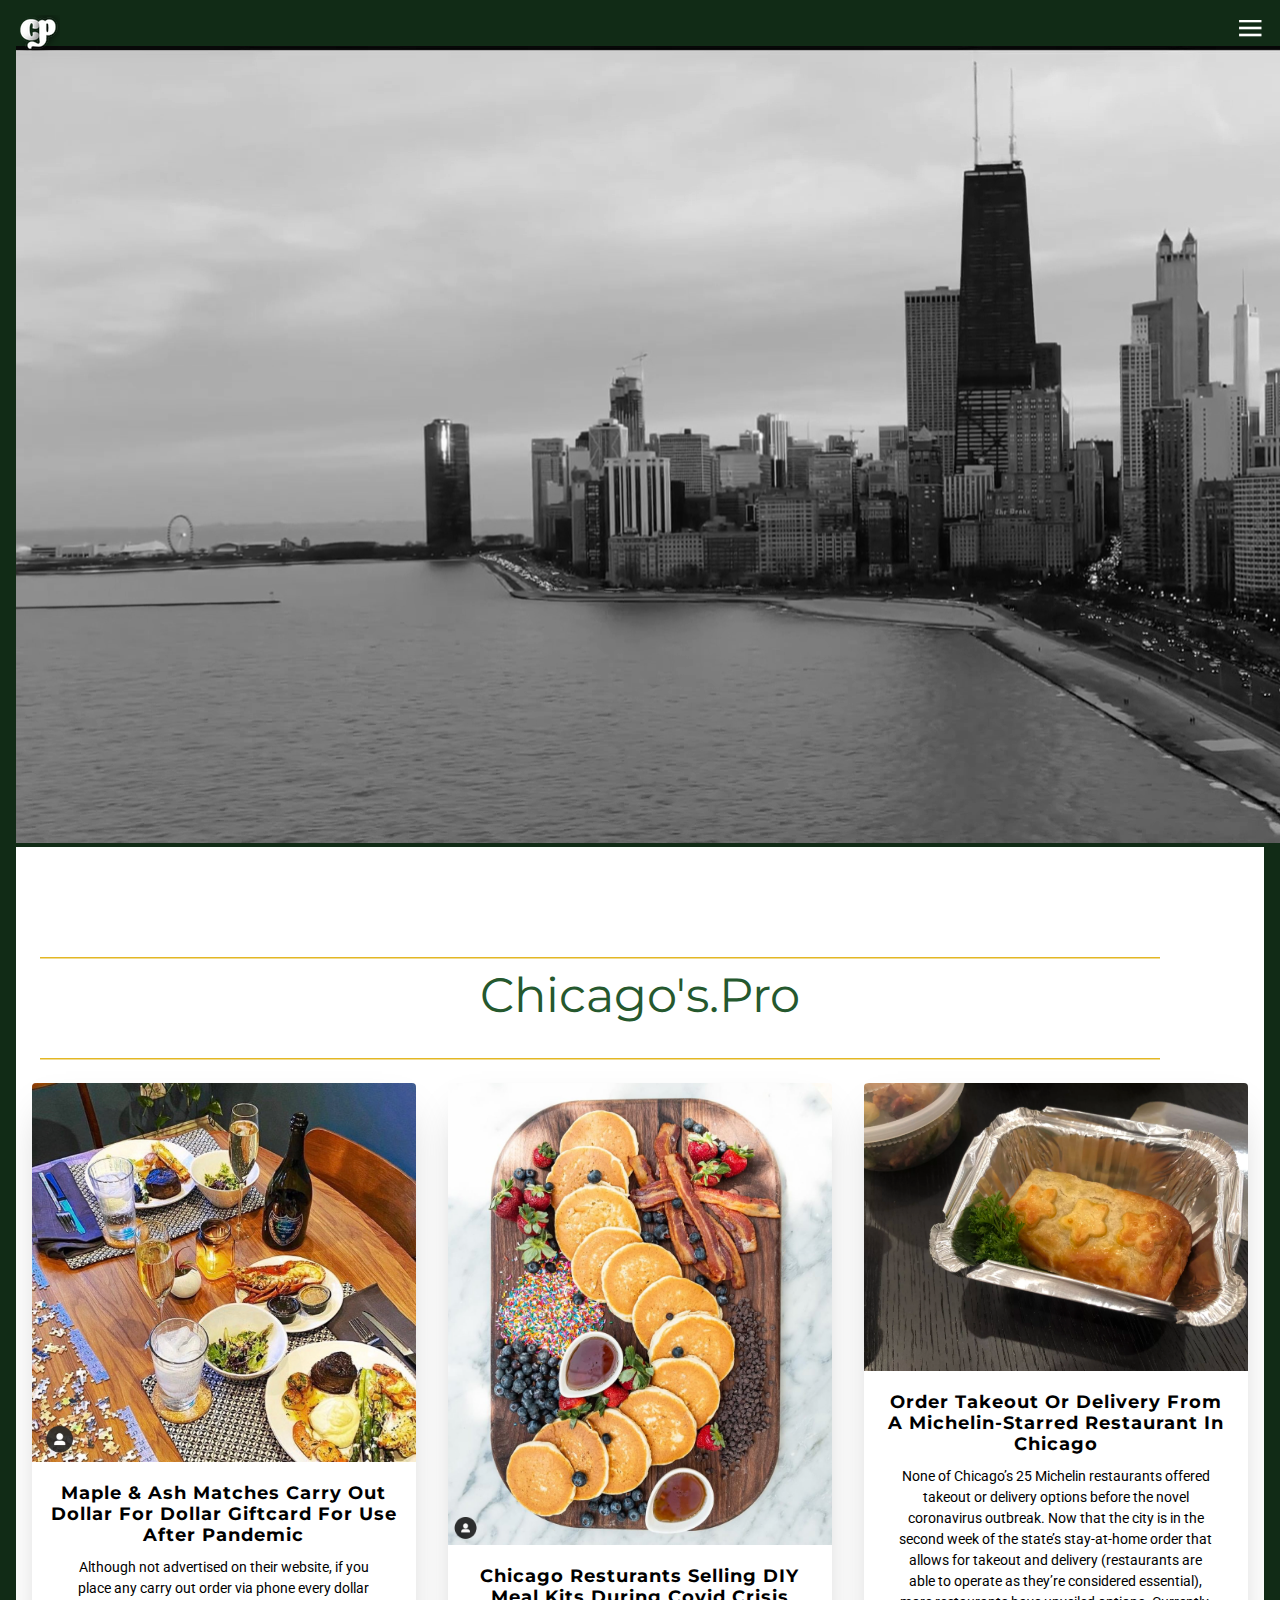
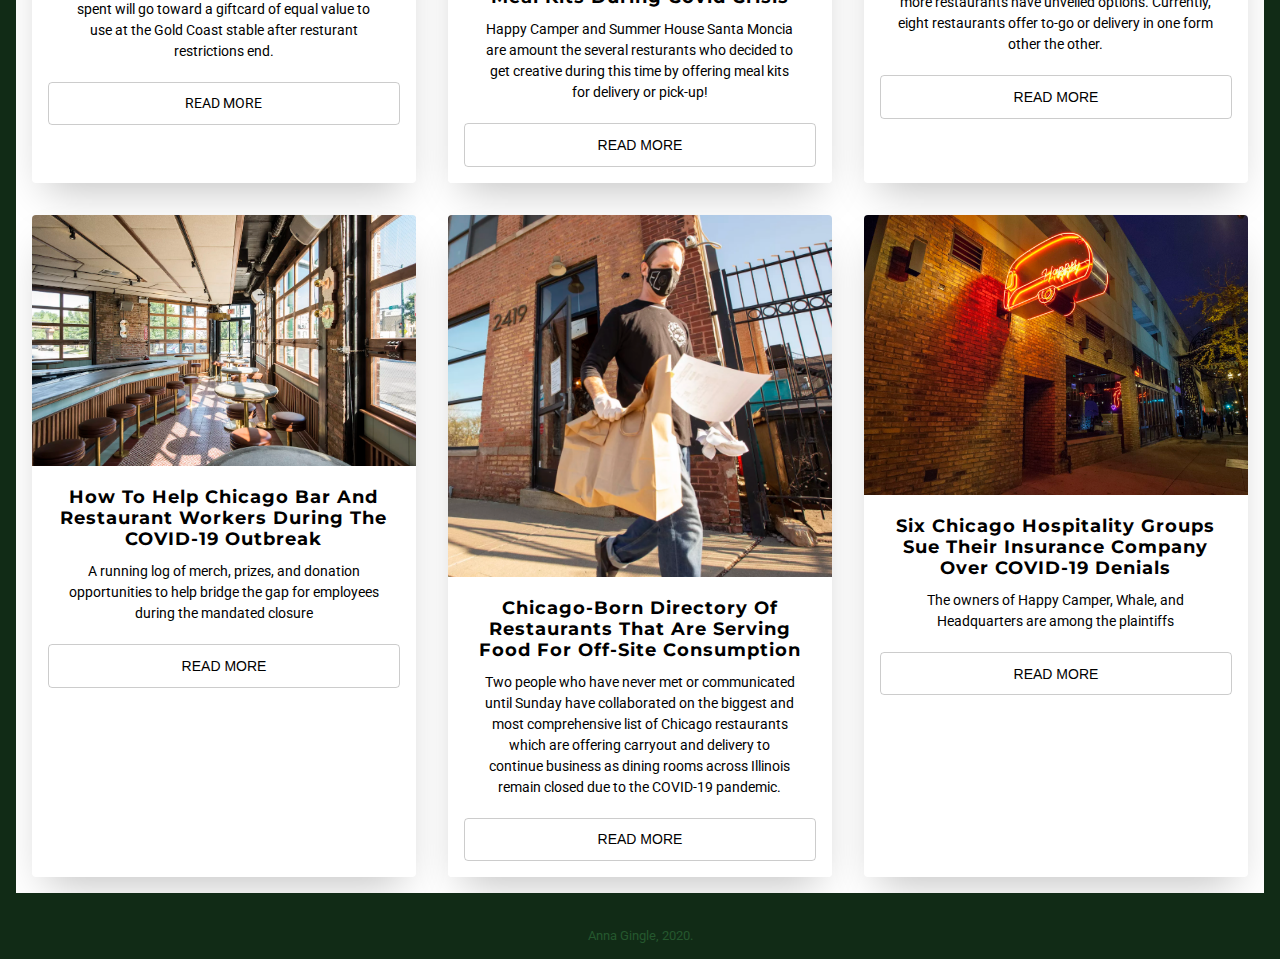
==== index.html @ 74ccf44b "Initial commit" ====
<!DOCTYPE html>
<html lang="en">
<!--
  TO DO:
  -Add pictures/titles/captions
-resize video
-finish sketches
-
-->

<head>
  <meta charset="UTF-8">
  <title>Chicago's.Pro</title>
  <link rel="stylesheet" href="./style.css">
  <link rel="stylesheet" href="animate.min.css">
  <link href="https://fonts.googleapis.com/css?family=Montserrat|Montserrat+Subrayada|Passion+One&display=swap"
    rel="stylesheet">
  <link rel="stylesheet" href="https://fonts.googleapis.com/icon?family=Material+Icons">
  <link href="https://fonts.googleapis.com/css?family=Roboto:400,700,900&display=swap" rel="stylesheet">
  <script src="js/responsive-nav.js"></script>
</head>

<body>
  <header>
    <a href="#home" class="logo" data-scroll><img src="images/cp.png"> </a>
    <nav class="nav-collapse">
      <ul>
        <li class="menu-item"><a href="#home" data-scroll>Home</a></li>
        <li class="menu-item"><a href="about.html" data-scroll>About</a></li>
        <li class="menu-item"><a href="eat.html" data-scroll>Eat</a></li>
        <li class="menu-item"><a href="somethingNew.html" data-scroll>Try Something New</a></li>
      </ul>
    </nav>
  </header>

  <div class="landing-container">

    <video id="videoBG" poster="poster.JPG" autoplay muted loop>
      <source src="images/IMG_2054.mov" type="video/mp4">
  </div>

  <main>





    <div class="intro">

      <svg version="1.1" id="line_2" xmlns="http://www.w3.org/2000/svg" xmlns:xlink="http://www.w3.org/1999/xlink"
        x="0px" y="0px" width="1200px" height="5px" xml:space="preserve">
        <path class="path2" fill="rgba(224, 175, 11, 0.897)" stroke-width="3" stroke="rgba(224, 175, 11, 0.897)"
          d="M0 0 l1120 0" />
      </svg>


      <h1>Chicago's.Pro</h1>

      <svg version="1.1" id="line_2" xmlns="http://www.w3.org/2000/svg" xmlns:xlink="http://www.w3.org/1999/xlink"
        x="0px" y="0px" width="1200px" height="5px" xml:space="preserve">
        <path class="path2" fill="rgba(224, 175, 11, 0.897)" stroke-width="3" stroke="rgba(224, 175, 11, 0.897)"
          d="M0 0 l1120 0" />
      </svg>
    </div>

    <div class="fadeIn delay-2s">

      <ul class="cards">
        <li class="cards_item">
          <div class="card">
            <div class="card_img_mask">
              <div class="card_image"><img src="images/mapleAsh.jpg"></div>
            </div>


            <div class="card_content">
              <h2 class="card_title">Maple & Ash Matches Carry Out Dollar for Dollar Giftcard for Use After Pandemic
              </h2>
              <p class="card_text">Although not advertised on their website, if you place any carry out order via
                phone
                every dollar spent will go toward a giftcard of equal value to use at the Gold Coast stable after
                resturant restrictions
                end.
              </p>
              <buttonew class="btn card_btn">Read More</button>
            </div>

          </div>
        </li>
        <li class="cards_item">
          <div class="card">
            <div class="card_img_mask">
              <div class="card_image"><img src="images/summerHouse.png"></div>
            </div>
            <div class=" card_content">
              <h2 class="card_title">Chicago Resturants Selling DIY Meal Kits during Covid Crisis</h2>
              <p class="card_text">
                Happy Camper and Summer House Santa Moncia are amount the several resturants who decided to get creative
                during this time by offering meal kits for delivery or pick-up!
              </p>
              <button class="btn card_btn">Read More</button>
            </div>
          </div>
        </li>
        <li class="cards_item">
          <div class="card">
            <div class="card_img_mask">
              <div class="card_image"><img src="images/aliena.png"></div>
            </div>
            <div class="card_content">
              <h2 class="card_title">Order Takeout or Delivery from a Michelin-Starred Restaurant in Chicago</h2>
              <p class="card_text"> None of Chicago’s 25 Michelin restaurants offered takeout or delivery options before
                the novel coronavirus outbreak. Now that the city is in the second week of the state’s stay-at-home
                order that allows for takeout and delivery (restaurants are able to operate as they’re considered
                essential), more restaurants have unveiled options. Currently, eight restaurants offer to-go or delivery
                in one form other the other.</p>
              <button class="btn card_btn">Read More</button>
            </div>
          </div>
        </li>
        <li class="cards_item">
          <div class="card">
            <div class="card_img_mask">
              <div class="card_image"><img src="images/help.png"></div>
            </div>
            <div class="card_content">
              <h2 class="card_title">How to Help Chicago Bar and Restaurant Workers During the COVID-19 Outbreak</h2>
              <p class="card_text"> A running log of merch, prizes, and donation opportunities to help bridge the gap
                for employees during the mandated closure</p>
              <button class="btn card_btn">Read More</button>
            </div>
          </div>
        </li>
        <li class="cards_item">
          <div class="card">
            <div class="card_img_mask">
              <div class="card_image"><img src="images/carryOut.png"></div>
            </div>
            <div class="card_content">
              <h2 class="card_title">Chicago-Born Directory of Restaurants That Are Serving Food for Off-site
                Consumption</h2>
              <p class="card_text">Two people who have never met or communicated until Sunday have collaborated on the
                biggest and most comprehensive list of Chicago restaurants which are offering carryout and delivery to
                continue business as dining rooms across Illinois remain closed due to the COVID-19 pandemic.</p>
              <button class="btn card_btn">Read More</button>
            </div>
          </div>
        </li>
        <li class="cards_item">
          <div class="card">
            <div class="card_img_mask">
              <div class="card_image"><img src="images/insurance.png"></div>
            </div>
            <div class="card_content">
              <h2 class="card_title">Six Chicago Hospitality Groups Sue Their Insurance Company Over COVID-19 Denials
              </h2>
              <p class="card_text">The owners of Happy Camper, Whale, and Headquarters are among the plaintiffs</p>
              <button class="btn card_btn">Read More</button>
            </div>
          </div>
        </li>
      </ul>
    </div>

  </main>


  <h3 class="made_by">Anna Gingle, 2020.</h3>
  <!-- partial -->
  <script src="js/fastclick.js"></script>
  <script src="js/scroll.js"></script>
  <script src="js/fixed-responsive-nav.js"></script>
  <script src="js/script.js"></script>
</body>

</html>
---- style.css ----
body,
div,
h1,
h2,
h3,
h4,
h5,
h6,
p,
blockquote,
pre,
dl,
dt,
dd,
ol,
ul,
li,
hr,
fieldset,
form,
label,
legend,
th,
td,
article,
aside,
figure,
footer,
header,
hgroup,
menu,
nav,
section,
summary,
hgroup {
  margin: 0;
  padding: 0;
  border: 0;
}

* {
  margin: 0;
  padding: 0;
  box-sizing: border-box;
}

body {
  -webkit-text-size-adjust: 100%;
  -ms-text-size-adjust: 100%;
  text-size-adjust: 100%;
  background: rgb(17, 43, 22);
  font-family: 'Roboto', sans-serif;
  color: rgb(37, 88, 46);
  font-style: normal;
  font-weight: 400;
  letter-spacing: 0;
  padding: 1rem;
  text-align: center;
}

main {

  background-color: rgb(255, 255, 255);
  padding-top: 100px;
  width: 100%;
  height: auto;
  overflow: hidden;
}



menu-item {}

img {
  width: 100%;
  height: auto;
  object-fit: cover;
}

a:active,
a:hover {
  outline: 0;
}



@-ms-viewport {
  width: device-width;
}

@-o-viewport {
  width: device-width;
}

@viewport {
  width: device-width;
}


/* ------------------------------------------
  RESPONSIVE NAV STYLES
--------------------------------------------- */

.nav-collapse ul {
  margin: 0;
  padding: 0;
  width: 100%;
  display: block;
  list-style: none;
}

.nav-collapse li {
  width: 100%;
  display: block;
}

.js .nav-collapse {
  clip: rect(0 0 0 0);
  max-height: 0;
  position: absolute;
  display: block;
  overflow: hidden;
  zoom: 1;
}



.nav-collapse.opened {
  max-height: 9999px;
}

.disable-pointer-events {
  pointer-events: none !important;
}

.nav-toggle {
  -webkit-tap-highlight-color: rgba(190, 184, 184, 0.685);
  -webkit-touch-callout: none;
  -webkit-user-select: none;
  -moz-user-select: none;
  -ms-user-select: none;
  -o-user-select: none;
  user-select: none;
}

@media screen and (min-width: 40em) {
  .js .nav-collapse {
    position: relative;
  }

  .js .nav-collapse.closed {
    max-height: #00000054;
  }


  .menu-item {
    padding: 0px;


  }


}



/* ------------------------------------------
  DEMO STYLES
--------------------------------------------- */


p {
  width: 90%;
  margin: 0 auto;
}

/* ------------------------------------------
  FIXED HEADER
--------------------------------------------- */

header {
  /*changes the left side of nav's color*/

  background: rgb(17, 43, 22);
  position: fixed;
  z-index: 100;
  width: 100%;
  left: 0;
  top: 0;

}




.logo {
  -webkit-tap-highlight-color: rgba(0, 0, 0, 0);
  text-decoration: none;
  font-weight: bold;
  line-height: 55px;
  padding: 0 20px;
  color: #fff;
  float: left;

}



/* ------------------------------------------
  MASK
--------------------------------------------- */

.mask {
  -webkit-transition: opacity 300ms;
  -moz-transition: opacity 300ms;
  transition: opacity 300ms;
  background: rgb(17, 43, 22);

  visibility: hidden;
  position: fixed;
  opacity: 0;
  z-index: 2;
  bottom: 0;
  right: 0;
  left: 0;
  top: 0;
}

.android .mask {
  -webkit-transition: none;
  transition: none;
}

.js-nav-active .mask {
  visibility: visible;
  opacity: 1;

}

.logo {
  margin-top: 15px;
}

@media screen and (min-width: 40em) {
  .mask {
    display: none !important;
    opacity: 0 !important;
  }




}


/* ------------------------------------------
  NAVIGATION STYLES
--------------------------------------------- */

.fixed {
  position: fixed;
  width: 100%;
  left: 0;
  top: 0;
}

.nav-collapse,
.nav-collapse * {
  -webkit-box-sizing: border-box;
  -moz-box-sizing: border-box;
  box-sizing: border-box;
}

.nav-collapse,
.nav-collapse ul {
  list-style: none;
  width: 100%;
  float: left;
}

.nav-collapse a {
  -webkit-tap-highlight-color: rgba(0, 0, 0, 0);
  text-decoration: none;
  /*This changes the menu items that aren't selected color*/
  background: #00000000;
  padding: 2em 1em;
  color: #fff;
  width: 100%;
  z-index: 100;
  font-size: 25px;
  float: left;
  font-family: 'Montserrat', sans-serif;

}

@media screen and (min-width: 40em) {
  .nav-collapse {
    float: right;
    width: auto;
  }


  .nav-collapse a {
    -webkit-tap-highlight-color: rgba(0, 0, 0, 0);
    border-top: 1px solid white;
    text-decoration: none;
    /*This changes the menu items that aren't selected color*/
    background: #00000000;
    padding: 0.7em 1em;
    color: #fff;
    width: 100%;
    float: left;
    font-family: 'Montserrat', sans-serif;
    font-size: 15px;
  }

  header {
    /*changes the left side of nav's color*/

    background: rgba(17, 43, 22, 0);
  }


}

.nav-collapse li {
  float: left;
  width: 100%;
}

@media screen and (min-width: 40em) {
  .nav-collapse li {
    width: auto;
  }


}




.nav-collapse a:active,
.nav-collapse .active a {

  color: rgb(255, 187, 0);
}

@media screen and (min-width: 40em) {
  .nav-collapse a {

    padding: 1.02em 2em;
    text-align: center;
    border-top: 0;
    float: left;
    margin: 0;
  }


}

.nav-collapse ul ul a {
  background: #ca3716;
  padding-left: 2em;
}

@media screen and (min-width: 40em) {
  .nav-collapse ul ul a {
    display: none;
  }


}

/* ------------------------------------------
  NAV TOGGLE STYLES
--------------------------------------------- */



.nav-toggle {
  -webkit-font-smoothing: antialiased;
  -moz-osx-font-smoothing: grayscale;
  text-decoration: none;
  text-indent: -300px;
  position: relative;
  overflow: hidden;
  width: 60px;
  height: 55px;
  float: right;

}

.nav-toggle:before {
  color: #fff;
  /* Edit this to change the icon color */
  font: normal 48px/55px "responsivenav";
  /* Edit font-size (28px) to change the icon size */
  text-transform: none;
  text-align: center;
  position: absolute;
  content: "\2261";
  /* Hamburger icon */
  text-indent: 0;
  speak: none;
  width: 100%;
  left: 0;
  top: 0;
}

.nav-toggle.active:before {
  font-size: 24px;
  content: "\78";
  /* Close icon */
}


.background-full {
  background-position: left;
}


/* ------------------------------------------
 CARD DESIGN
--------------------------------------------- */
*,
*::before,
*::after {
  box-sizing: border-box;
}

h1 {
  font-size: 48px;
  font-weight: 400;
  text-align: center;
  font-family: 'Montserrat', sans-serif;
  margin-bottom: .5em;
}

.intro {
  margin-top: 0px;
}


.btn {
  color: #000000;
  padding: 0.8rem;
  font-size: 14px;
  text-transform: uppercase;
  border-radius: 4px;
  font-weight: 400;
  display: block;
  width: 100%;
  cursor: pointer;
  border: 1px solid rgba(0, 0, 0, 0.2);
  background: transparent;
}

.btn:hover {
  background-color: rgba(255, 255, 255, 0.486);
}

.cards {
  display: flex;
  flex-wrap: wrap;
  list-style: none;
  margin: 0;
  padding: 0;
}

.cards_item {
  display: flex;
  padding: 1rem;
}

@media (min-width: 40rem) {
  .cards_item {
    width: 50%;
  }

}

@media (min-width: 56rem) {
  .cards_item {
    width: 33.3333%;
  }
}

.card {
  background-color: white;
  border-radius: 0.25rem;
  box-shadow: 0 20px 40px -14px rgba(0, 0, 0, 0.25);
  display: flex;
  flex-direction: column;
  overflow: hidden;
}

.card_content {
  padding: 1rem;
  background-color: white;
  border: black, 10px;

  /*
  background: linear-gradient(to bottom left, rgb(231, 156, 16) 40%, #FFC39E 100%);
*/
}

.card_title {
  color: black;
  padding-bottom: 12px;
  font-size: 1.1rem;
  font-weight: 700;
  letter-spacing: 1px;
  text-transform: capitalize;
  margin: 0px;
  font-family: 'Montserrat', sans-serif;

}

.card_text {
  color: black;
  font-size: 0.875rem;
  line-height: 1.5;
  margin-bottom: 1.25rem;
  font-weight: 400;
}



.card_image {

  width: 100%;
  height: auto;
}


.card_content_mask {
  width: 320px;
  height: 298px;
  background-color: red;
  border-radius: 8px;
  overflow: hidden;
}

/* 
  ##Device = Desktops
  ##Screen = 1281px to higher resolution desktops
*/

@media (min-width: 1281px) {

  .card_text {
    display: none;
  }

  .card_img_mask {
    width: auto;
    height: 278px;
    background-color: red;
    overflow: hidden;
    align-items: top;
  }



}

/* 
  ##Device = Laptops, Desktops
  ##Screen = B/w 1025px to 1280px
*/

@media (min-width: 1280px) and (max-width: 1025px) {
  .card_text {
    display: none;
  }
}

/* 
  ##Device = Tablets, Ipads (portrait)
  ##Screen = B/w 768px to 1024px
*/

/* ------------------------------------------
LANDING VIDEO/PIC
--------------------------------------------- */

.landing-container {



  /* Center and scale the image nicely */
  background-position: center;
  background-repeat: no-repeat;
  background-size: cover;
}

#videoBG {
  height: 100%;
  width: auto;
  margin-top: 30px;
  z-index: -1;
  filter: grayscale(1);



}

@media (min-aspect-ratio: 16/9) {
  #videoBG {
    width: 100%;
    height: auto;
  }
}

@media (max-aspect-ratio: 16/9) {
  #videoBG {
    width: auto;
    height: 100%;
  }
}


@media (max-width: 767px) {
  #videoBG {
    display: none;
  }


}


/*
  .landing-container {
    /*replace video with static image
    background-image: url(images/static.png);
    background-size: cover;
    }
    */


/* ------------------------------------------
FOOTER
--------------------------------------------- */
.made_by {
  font-weight: 400;
  font-size: 13px;
  margin-top: 35px;
  text-align: center;
}


/* ------------------------------------------
SVG LINES
--------------------------------------------- */
.path2 {
  width: 100%;
  animation: draw1 5s linear alternate;
  stroke: rgba(224, 175, 11, 0.897)";

}

@keyframes draw1 {
  from {
    stroke-dashoffset: 1120;
  }

  to {
    stroke-dashoffset: 2240;
  }
}


/* ------------------------------------------
ABOUT
--------------------------------------------- */


main-about {
  background-color: rgb(255, 255, 255);
  padding-top: 18px;
}


.about-img img {
  width: 20%;
  height: auto;
}

.about-p {
  display: block;
  text-align: center;
  line-height: 2.8;
  margin-left: 20px;
  margin-right: 20px;

}

.about-cards {
  margin-left: 20px;
  margin-left: 20px;
  display: block;
  justify-content: center;
  text-align: center;
  padding-bottom: 38px;

}

@media (min-width: 40rem) {
  .about-card {
    width: 50%;
  }

}

@media (min-width: 56rem) {
  .about-card {
    width: 33.3333%;
  }
}

.social-networks square spin-icon a {}
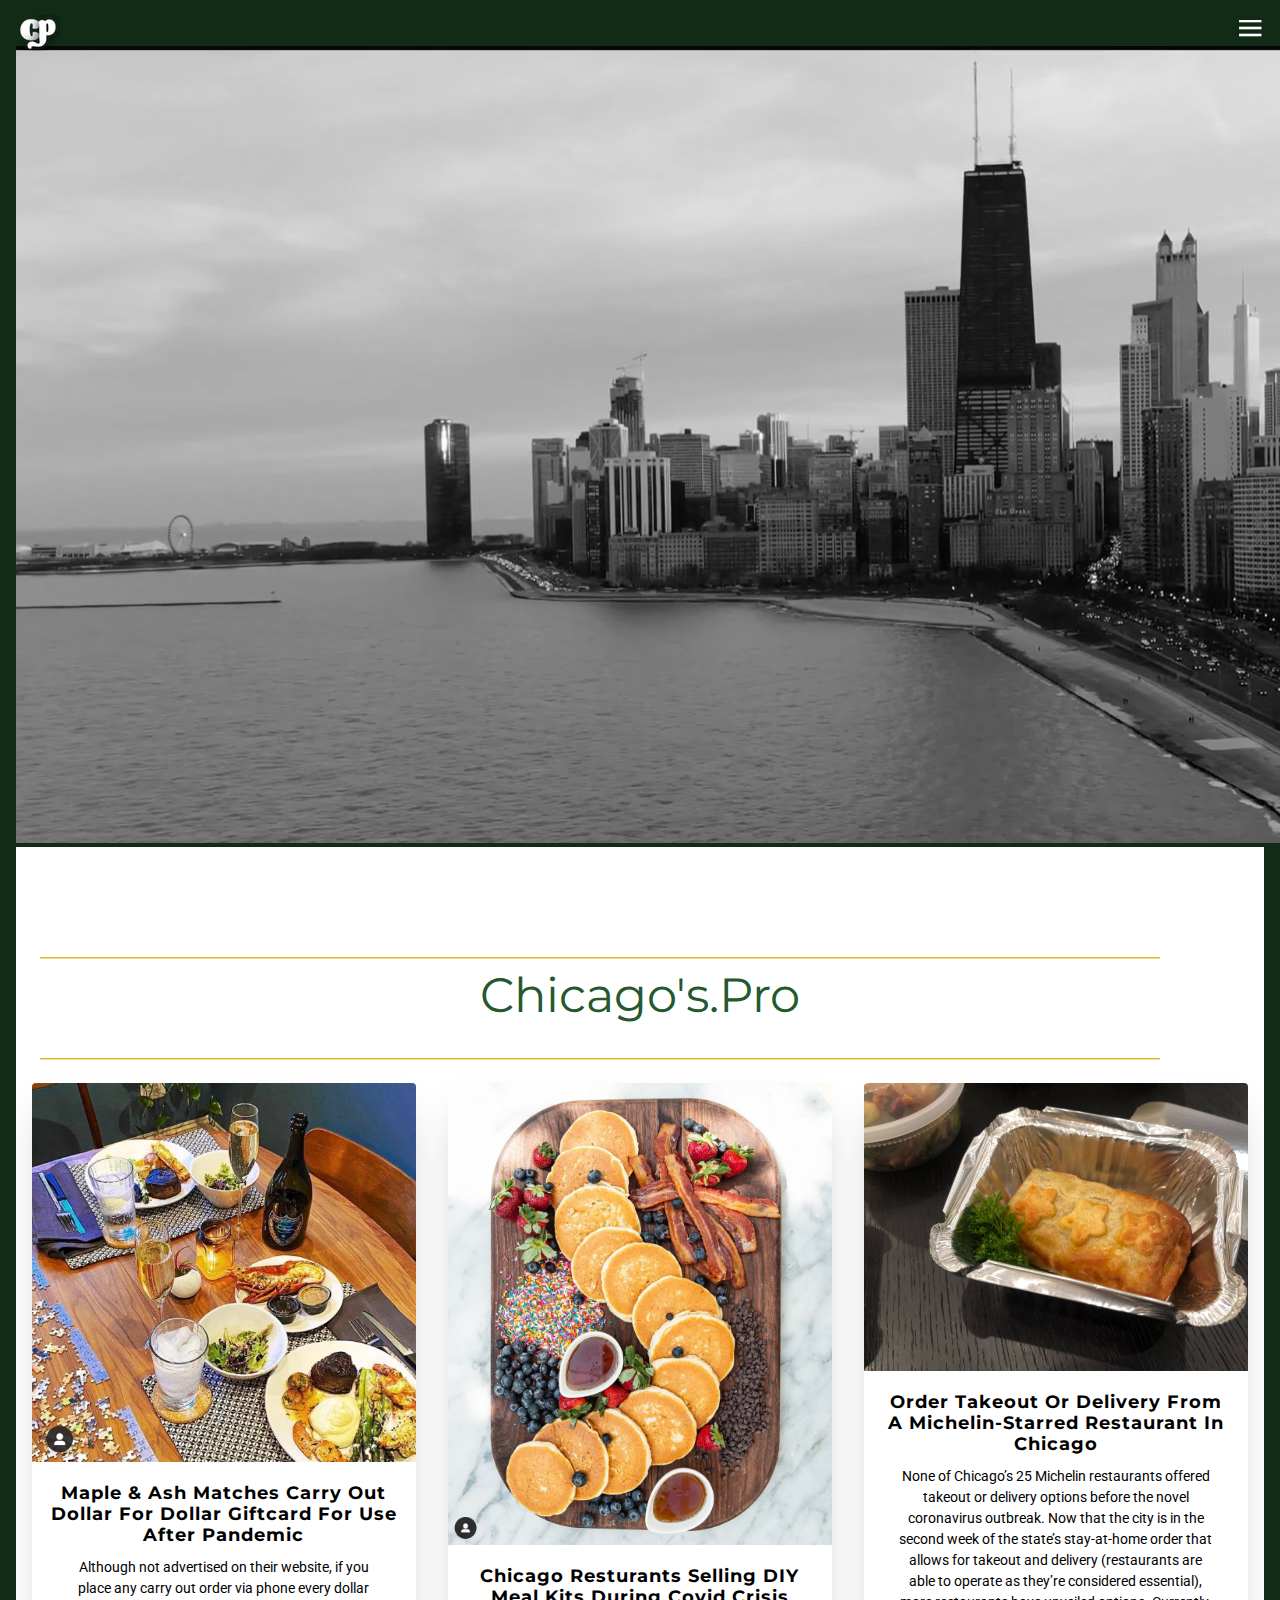
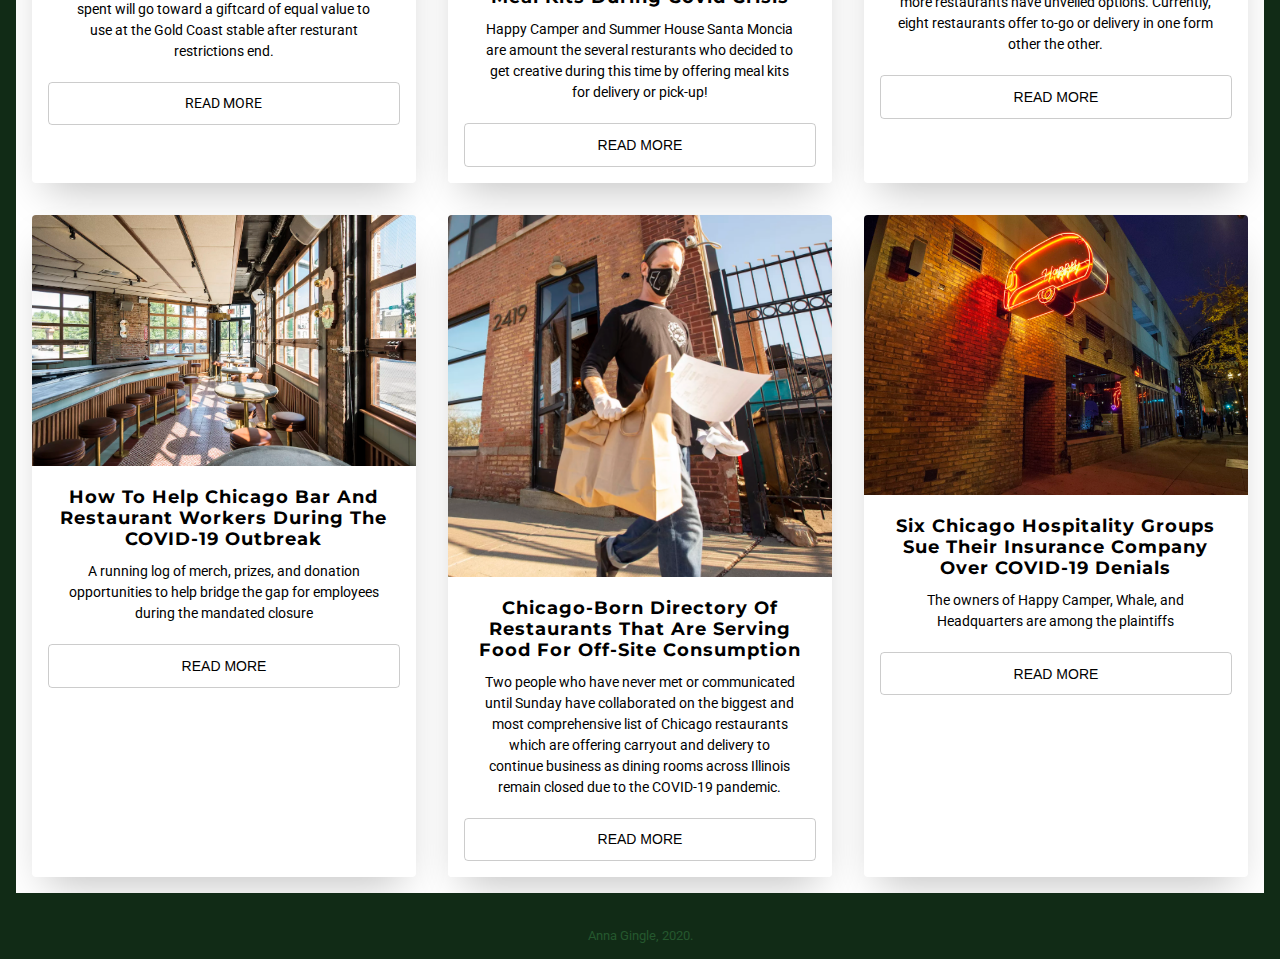
==== commit d8beaa44: "Fourms" ====
--- a/index.html
+++ b/index.html
@@ -11,6 +11,8 @@
 <head>
   <meta charset="UTF-8">
   <title>Chicago's.Pro</title>
+  <!--Paperclip-->
+  <link rel="stylesheet" href="https://s.pageclip.co/v1/pageclip.css" media="screen">
   <link rel="stylesheet" href="./style.css">
   <link rel="stylesheet" href="animate.min.css">
   <link href="https://fonts.googleapis.com/css?family=Montserrat|Montserrat+Subrayada|Passion+One&display=swap"
@@ -166,11 +168,13 @@
 
 
   <h3 class="made_by">Anna Gingle, 2020.</h3>
-  <!-- partial -->
+  <!-- script -->
   <script src="js/fastclick.js"></script>
   <script src="js/scroll.js"></script>
   <script src="js/fixed-responsive-nav.js"></script>
   <script src="js/script.js"></script>
+  <!--PAPERCLIP-->
+  <script src="https://s.pageclip.co/v1/pageclip.js" charset="utf-8"></script>
 </body>
 
 </html>